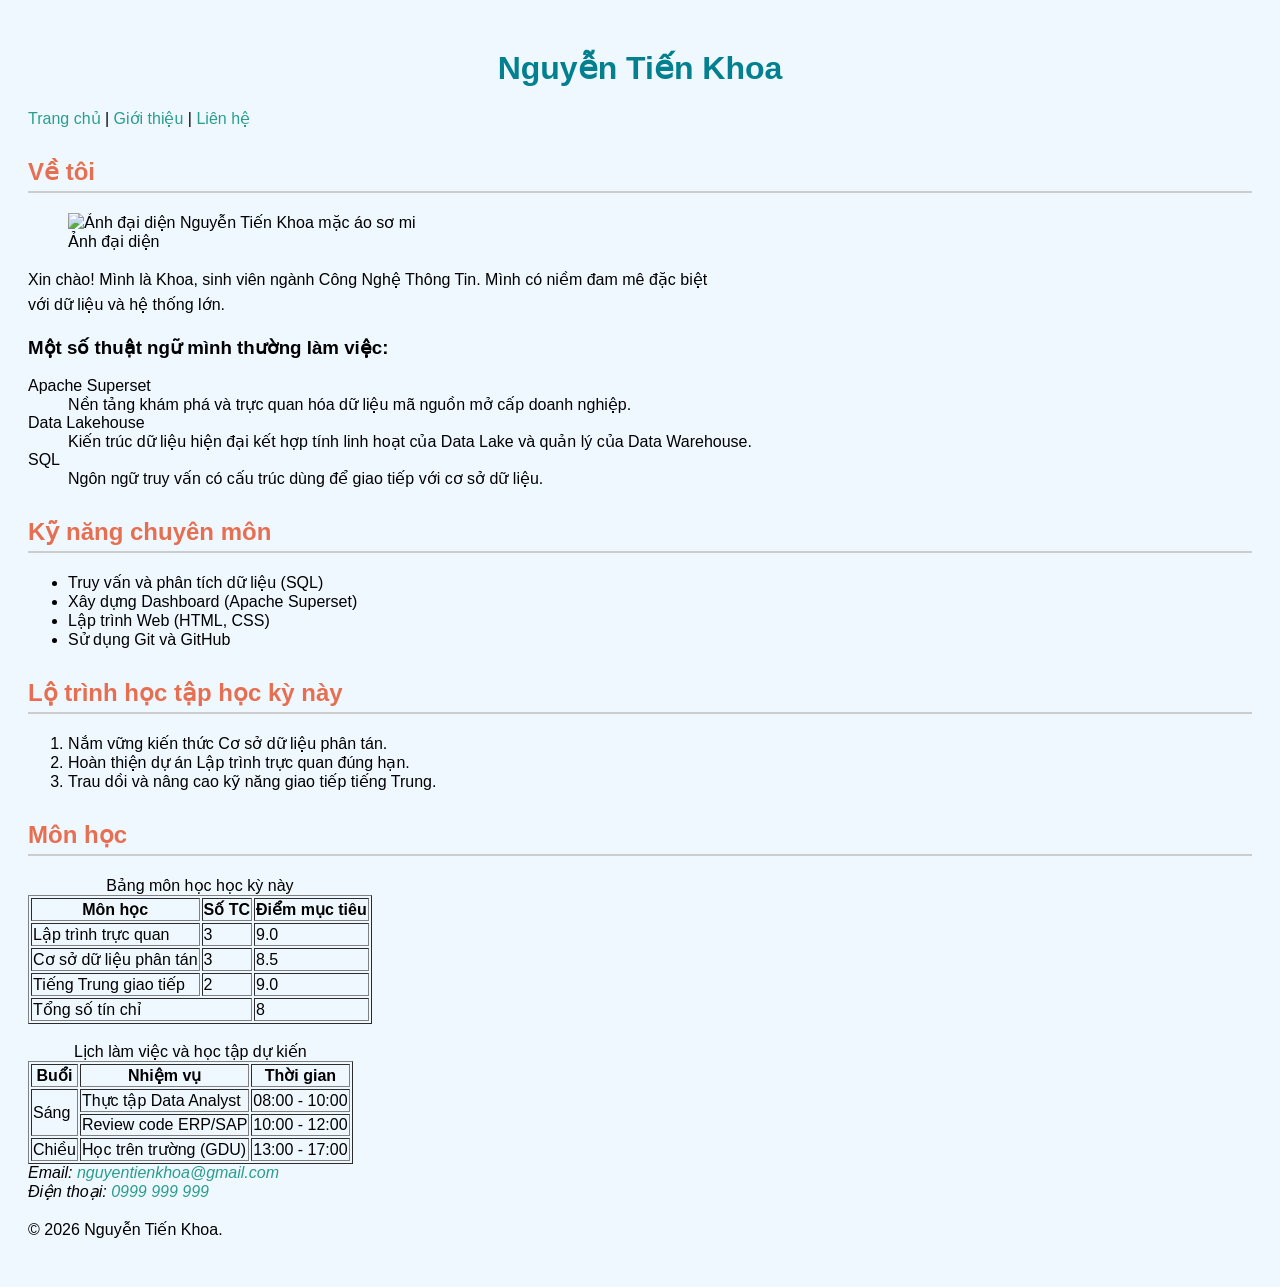
==== about.html @ 68d113b8 "lab 2: hoan thien SEO meta tags, form lien he, va semantic layout" ====
<!DOCTYPE html>
<html lang="vi">
<head>
    <meta charset="UTF-8">
    <meta name="viewport" content="width=device-width, initial-scale=1.0">
    <title>Nguyễn Tiến Khoa – Giới thiệu chi tiết & Kỹ năng</title>
    <meta name="description" content="Tìm hiểu thông tin chi tiết về Nguyễn Tiến Khoa, lộ trình học tập, bảng mục tiêu môn học và các kỹ năng chuyên môn như SQL, Apache Superset.">
    <meta property="og:title" content="Nguyễn Tiến Khoa – Giới thiệu bản thân">
    <meta property="og:description" content="Khám phá lộ trình học tập và kỹ năng CNTT của Tiến Khoa.">
    <meta property="og:type" content="website">
    <link rel="stylesheet" href="css/style.css">
</head>
<body>
    <header>
        <h1>Nguyễn Tiến Khoa</h1>
        <nav>
            <a href="index.html">Trang chủ</a> |
            <a href="about.html">Giới thiệu</a> |
            <a href="contact.html">Liên hệ</a>
        </nav>
    </header>

    <main>
        <section id="ve-toi">
            <h2>Về tôi</h2>
            <figure>
                <img src="https://via.placeholder.com/150" alt="Ảnh đại diện Nguyễn Tiến Khoa mặc áo sơ mi">
                <figcaption>Ảnh đại diện</figcaption>
            </figure>
            <p>Xin chào! Mình là Khoa, sinh viên ngành Công Nghệ Thông Tin. Mình có niềm đam mê đặc biệt với dữ liệu và hệ thống lớn.</p>
            
            <h3>Một số thuật ngữ mình thường làm việc:</h3>
            <dl>
                <dt>Apache Superset</dt>
                <dd>Nền tảng khám phá và trực quan hóa dữ liệu mã nguồn mở cấp doanh nghiệp.</dd>
                <dt>Data Lakehouse</dt>
                <dd>Kiến trúc dữ liệu hiện đại kết hợp tính linh hoạt của Data Lake và quản lý của Data Warehouse.</dd>
                <dt>SQL</dt>
                <dd>Ngôn ngữ truy vấn có cấu trúc dùng để giao tiếp với cơ sở dữ liệu.</dd>
            </dl>
        </section>

        <section id="ky-nang">
            <h2>Kỹ năng chuyên môn</h2>
            <ul>
                <li>Truy vấn và phân tích dữ liệu (SQL)</li>
                <li>Xây dựng Dashboard (Apache Superset)</li>
                <li>Lập trình Web (HTML, CSS)</li>
                <li>Sử dụng Git và GitHub</li>
            </ul>
        </section>

        <section id="lo-trinh">
            <h2>Lộ trình học tập học kỳ này</h2>
            <ol>
                <li>Nắm vững kiến thức Cơ sở dữ liệu phân tán.</li>
                <li>Hoàn thiện dự án Lập trình trực quan đúng hạn.</li>
                <li>Trau dồi và nâng cao kỹ năng giao tiếp tiếng Trung.</li>
            </ol>
        </section>

        <section id="mon-hoc">
            <h2>Môn học</h2>
            <table border="1">
                <caption>Bảng môn học học kỳ này</caption>
                <thead>
                    <tr>
                        <th>Môn học</th>
                        <th>Số TC</th>
                        <th>Điểm mục tiêu</th>
                    </tr>
                </thead>
                <tbody>
                    <tr>
                        <td>Lập trình trực quan</td>
                        <td>3</td>
                        <td>9.0</td>
                    </tr>
                    <tr>
                        <td>Cơ sở dữ liệu phân tán</td>
                        <td>3</td>
                        <td>8.5</td>
                    </tr>
                    <tr>
                        <td>Tiếng Trung giao tiếp</td>
                        <td>2</td>
                        <td>9.0</td>
                    </tr>
                </tbody>
                <tfoot>
                    <tr>
                        <td colspan="2">Tổng số tín chỉ</td>
                        <td>8</td>
                    </tr>
                </tfoot>
            </table>

            <br>
            <table border="1">
                <caption>Lịch làm việc và học tập dự kiến</caption>
                <thead>
                    <tr>
                        <th>Buổi</th>
                        <th>Nhiệm vụ</th>
                        <th>Thời gian</th>
                    </tr>
                </thead>
                <tbody>
                    <tr>
                        <td rowspan="2">Sáng</td>
                        <td>Thực tập Data Analyst</td>
                        <td>08:00 - 10:00</td>
                    </tr>
                    <tr>
                        <td>Review code ERP/SAP</td>
                        <td>10:00 - 12:00</td>
                    </tr>
                    <tr>
                        <td>Chiều</td>
                        <td>Học trên trường (GDU)</td>
                        <td>13:00 - 17:00</td>
                    </tr>
                </tbody>
            </table>
        </section>
    </main>

    <footer>
        <address>
            Email: <a href="mailto:nguyentienkhoa@gmail.com">nguyentienkhoa@gmail.com</a><br>
            Điện thoại: <a href="tel:+84901234567">0999 999 999</a>
        </address>
        <p>&copy; 2026 Nguyễn Tiến Khoa.</p>
    </footer>
</body>
</html>
---- css/style.css ----
/* Cú pháp CSS cơ bản */
/* Ví dụ thực tế */
/* Yêu cầu 4: CSS cho body */
body {
    font-family: Arial, sans-serif; /* Đặt font chữ là Arial */
    background-color: #f0f8ff;      /* Màu nền tùy chọn (ở đây dùng màu xanh nhạt AliceBlue) */
    padding: 20px;                  /* Khoảng cách lề bên trong là 20px */
}
h1 {
    color: #028090;                 /* Đặt màu chữ khác màu đen mặc định */
    text-align: center;             /* Căn giữa nội dung tiêu đề */
}
p {
    line-height: 1.6;               /* Khoảng cách giữa các dòng là 1.6 */
    max-width: 700px;               /* Giới hạn chiều rộng tối đa của đoạn văn là 700px */
}
/* Yêu cầu 8: CSS cho h2 */
h2 {
    color: #e76f51; /* Đặt màu khác với h1 (ví dụ: màu cam đất) */
    border-bottom: 2px solid #cccccc; /* Đường kẻ ngang dưới tiêu đề dày 2px, nét liền, màu xám */
    padding-bottom: 5px; /* Tạo một chút khoảng cách giữa chữ và đường kẻ cho đẹp mắt */
    margin-top: 30px; /* Thêm khoảng cách phía trên để các phần tách bạch hơn */
}
/* Yêu cầu 9: Trạng thái bình thường của thẻ a (liên kết) */
a {
    color: #2a9d8f; /* Màu liên kết mặc định */
    text-decoration: none; /* Bỏ đường gạch chân mặc định của trình duyệt */
}
/* Yêu cầu 9 (Nâng cao): Thuộc tính hover cho thẻ a */
a:hover {
    color: #e9c46a; /* Đổi sang màu vàng khi rê chuột vào */
    text-decoration: underline; /* Hiện lại gạch chân khi rê chuột */
}
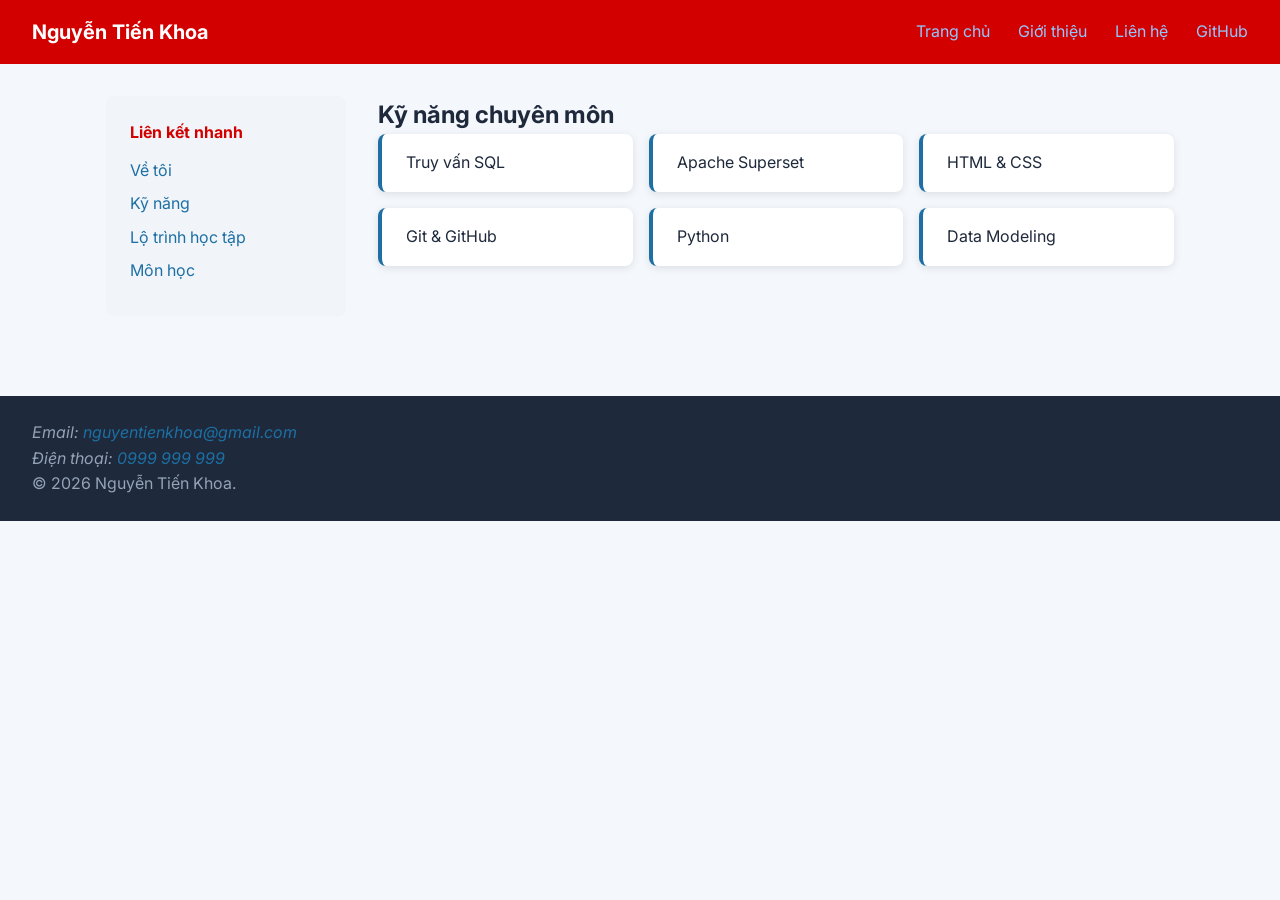
==== commit 35bb4328: "lab 3: SCSS structure + flexbox + grid responsive" ====
--- a/about.html
+++ b/about.html
@@ -8,122 +8,57 @@
     <meta property="og:title" content="Nguyễn Tiến Khoa – Giới thiệu bản thân">
     <meta property="og:description" content="Khám phá lộ trình học tập và kỹ năng CNTT của Tiến Khoa.">
     <meta property="og:type" content="website">
+    <!-- Thêm Google Font Inter -->
+    <link rel="preconnect" href="https://fonts.googleapis.com">
+    <link rel="preconnect" href="https://fonts.gstatic.com" crossorigin>
+    <link href="https://fonts.googleapis.com/css2?family=Inter:wght@400;500;700&display=swap" rel="stylesheet">
     <link rel="stylesheet" href="css/style.css">
 </head>
 <body>
     <header>
-        <h1>Nguyễn Tiến Khoa</h1>
-        <nav>
-            <a href="index.html">Trang chủ</a> |
-            <a href="about.html">Giới thiệu</a> |
-            <a href="contact.html">Liên hệ</a>
-        </nav>
+        <div class="navbar">
+            <div class="logo">Nguyễn Tiến Khoa</div>
+            <nav class="nav-links">
+                <a href="index.html">Trang chủ</a>
+                <a href="about.html">Giới thiệu</a>
+                <a href="contact.html">Liên hệ</a>
+                <a href="https://github.com/nguyentienkhoa" target="_blank" rel="noopener">GitHub</a>
+            </nav>
+        </div>
     </header>
 
-    <main>
-        <section id="ve-toi">
-            <h2>Về tôi</h2>
-            <figure>
-                <img src="https://via.placeholder.com/150" alt="Ảnh đại diện Nguyễn Tiến Khoa mặc áo sơ mi">
-                <figcaption>Ảnh đại diện</figcaption>
-            </figure>
-            <p>Xin chào! Mình là Khoa, sinh viên ngành Công Nghệ Thông Tin. Mình có niềm đam mê đặc biệt với dữ liệu và hệ thống lớn.</p>
+    <!-- Cấu trúc Grid Layout mới -->
+    <div class="page-layout">
+        
+        <!-- Thanh bên (Sidebar) -->
+        <aside class="sidebar">
+            <h3>Liên kết nhanh</h3>
+            <ul>
+                <li><a href="#ve-toi">Về tôi</a></li>
+                <li><a href="#ky-nang">Kỹ năng</a></li>
+                <li><a href="#lo-trinh">Lộ trình học tập</a></li>
+                <li><a href="#mon-hoc">Môn học</a></li>
+            </ul>
+        </aside>
+
+        <main>
+            <!-- (Lưu ý: Bạn giữ nguyên các nội dung section #ve-toi, #lo-trinh, #mon-hoc cũ ở đây nhé. Mình chỉ viết lại section #ky-nang để thêm Grid) -->
             
-            <h3>Một số thuật ngữ mình thường làm việc:</h3>
-            <dl>
-                <dt>Apache Superset</dt>
-                <dd>Nền tảng khám phá và trực quan hóa dữ liệu mã nguồn mở cấp doanh nghiệp.</dd>
-                <dt>Data Lakehouse</dt>
-                <dd>Kiến trúc dữ liệu hiện đại kết hợp tính linh hoạt của Data Lake và quản lý của Data Warehouse.</dd>
-                <dt>SQL</dt>
-                <dd>Ngôn ngữ truy vấn có cấu trúc dùng để giao tiếp với cơ sở dữ liệu.</dd>
-            </dl>
-        </section>
-
-        <section id="ky-nang">
-            <h2>Kỹ năng chuyên môn</h2>
-            <ul>
-                <li>Truy vấn và phân tích dữ liệu (SQL)</li>
-                <li>Xây dựng Dashboard (Apache Superset)</li>
-                <li>Lập trình Web (HTML, CSS)</li>
-                <li>Sử dụng Git và GitHub</li>
-            </ul>
-        </section>
-
-        <section id="lo-trinh">
-            <h2>Lộ trình học tập học kỳ này</h2>
-            <ol>
-                <li>Nắm vững kiến thức Cơ sở dữ liệu phân tán.</li>
-                <li>Hoàn thiện dự án Lập trình trực quan đúng hạn.</li>
-                <li>Trau dồi và nâng cao kỹ năng giao tiếp tiếng Trung.</li>
-            </ol>
-        </section>
-
-        <section id="mon-hoc">
-            <h2>Môn học</h2>
-            <table border="1">
-                <caption>Bảng môn học học kỳ này</caption>
-                <thead>
-                    <tr>
-                        <th>Môn học</th>
-                        <th>Số TC</th>
-                        <th>Điểm mục tiêu</th>
-                    </tr>
-                </thead>
-                <tbody>
-                    <tr>
-                        <td>Lập trình trực quan</td>
-                        <td>3</td>
-                        <td>9.0</td>
-                    </tr>
-                    <tr>
-                        <td>Cơ sở dữ liệu phân tán</td>
-                        <td>3</td>
-                        <td>8.5</td>
-                    </tr>
-                    <tr>
-                        <td>Tiếng Trung giao tiếp</td>
-                        <td>2</td>
-                        <td>9.0</td>
-                    </tr>
-                </tbody>
-                <tfoot>
-                    <tr>
-                        <td colspan="2">Tổng số tín chỉ</td>
-                        <td>8</td>
-                    </tr>
-                </tfoot>
-            </table>
-
-            <br>
-            <table border="1">
-                <caption>Lịch làm việc và học tập dự kiến</caption>
-                <thead>
-                    <tr>
-                        <th>Buổi</th>
-                        <th>Nhiệm vụ</th>
-                        <th>Thời gian</th>
-                    </tr>
-                </thead>
-                <tbody>
-                    <tr>
-                        <td rowspan="2">Sáng</td>
-                        <td>Thực tập Data Analyst</td>
-                        <td>08:00 - 10:00</td>
-                    </tr>
-                    <tr>
-                        <td>Review code ERP/SAP</td>
-                        <td>10:00 - 12:00</td>
-                    </tr>
-                    <tr>
-                        <td>Chiều</td>
-                        <td>Học trên trường (GDU)</td>
-                        <td>13:00 - 17:00</td>
-                    </tr>
-                </tbody>
-            </table>
-        </section>
-    </main>
+            <section id="ky-nang">
+                <h2>Kỹ năng chuyên môn</h2>
+                <!-- CSS Grid cho các thẻ kỹ năng -->
+                <div class="skills-grid">
+                    <div class="skill-card">Truy vấn SQL</div>
+                    <div class="skill-card">Apache Superset</div>
+                    <div class="skill-card">HTML & CSS</div>
+                    <div class="skill-card">Git & GitHub</div>
+                    <div class="skill-card">Python</div>
+                    <div class="skill-card">Data Modeling</div>
+                </div>
+            </section>
+            
+        </main>
+    </div>
 
     <footer>
         <address>
--- a/css/style.css
+++ b/css/style.css
@@ -1,52 +1,180 @@
-/* Cú pháp CSS cơ bản */
-/* Ví dụ thực tế */
-/* Yêu cầu 4: CSS cho body */
-body {
-    font-family: Arial, sans-serif; /* Đặt font chữ là Arial */
-    background-color: #f0f8ff;      /* Màu nền tùy chọn (ở đây dùng màu xanh nhạt AliceBlue) */
-    padding: 20px;                  /* Khoảng cách lề bên trong là 20px */
-}
-h1 {
-    color: #028090;                 /* Đặt màu chữ khác màu đen mặc định */
-    text-align: center;             /* Căn giữa nội dung tiêu đề */
-}
-p {
-    line-height: 1.6;               /* Khoảng cách giữa các dòng là 1.6 */
-    max-width: 700px;               /* Giới hạn chiều rộng tối đa của đoạn văn là 700px */
-}
-/* Yêu cầu 8: CSS cho h2 */
-h2 {
-    color: #e76f51; /* Đặt màu khác với h1 (ví dụ: màu cam đất) */
-    border-bottom: 2px solid #cccccc; /* Đường kẻ ngang dưới tiêu đề dày 2px, nét liền, màu xám */
-    padding-bottom: 5px; /* Tạo một chút khoảng cách giữa chữ và đường kẻ cho đẹp mắt */
-    margin-top: 30px; /* Thêm khoảng cách phía trên để các phần tách bạch hơn */
-}
-/* Yêu cầu 9: Trạng thái bình thường của thẻ a (liên kết) */
-a {
-    color: #2a9d8f; /* Màu liên kết mặc định */
-    text-decoration: none; /* Bỏ đường gạch chân mặc định của trình duyệt */
-}
-/* Yêu cầu 9 (Nâng cao): Thuộc tính hover cho thẻ a */
-a:hover {
-    color: #e9c46a; /* Đổi sang màu vàng khi rê chuột vào */
-    text-decoration: underline; /* Hiện lại gạch chân khi rê chuột */
+*, *::before, *::after {
+  box-sizing: border-box;
+  margin: 0;
+  padding: 0;
 }
 
+body {
+  font-family: "Inter", Arial, Helvetica, sans-serif;
+  background-color: #f4f7fb;
+  color: #1e293b;
+  line-height: 1.6;
+}
 
+a {
+  color: #1d6fa4;
+  text-decoration: none;
+}
+a:hover {
+  color: #0d9488;
+  text-decoration: underline;
+}
 
+img {
+  max-width: 100%;
+  display: block;
+}
 
+.btn-primary {
+  display: inline-block;
+  padding: 10px 24px;
+  border-radius: 6px;
+  font-weight: 600;
+  cursor: pointer;
+  text-decoration: none;
+}
 
+.btn-primary {
+  background: white;
+  color: #d30000;
+}
+.btn-primary:hover {
+  background: #e2e8f0;
+}
 
+.card {
+  background: white;
+  border-radius: 8px;
+  box-shadow: 0 2px 8px rgba(0, 0, 0, 0.1);
+  padding: 24px;
+  margin-bottom: 24px;
+  flex: 1;
+  min-width: 250px;
+}
 
+.skill-card {
+  background: white;
+  border-radius: 8px;
+  box-shadow: 0 2px 8px rgba(0, 0, 0, 0.1);
+  padding: 24px;
+  border-left: 4px solid #1d6fa4;
+  padding: 16px 24px;
+}
 
+.navbar {
+  display: flex;
+  align-items: center;
+  justify-content: center;
+  flex-direction: row;
+  justify-content: space-between;
+  padding: 16px 32px;
+  background: #d30000;
+}
+.navbar .logo {
+  color: white;
+  font-size: 1.25rem;
+  font-weight: bold;
+}
+.navbar .nav-links a {
+  color: #93c5fd;
+  margin-left: 24px;
+}
+.navbar .nav-links a:hover {
+  color: white;
+  text-decoration: none;
+}
 
+.hero {
+  display: flex;
+  align-items: center;
+  justify-content: center;
+  flex-direction: column;
+  min-height: 300px;
+  background: #1d6fa4;
+  color: white;
+  text-align: center;
+  padding: 48px 24px;
+  gap: 16px;
+}
 
+.page-layout {
+  display: grid;
+  grid-template-columns: 1fr;
+  gap: 32px;
+  max-width: 1100px;
+  margin: 0 auto;
+  padding: 32px 16px;
+}
 
+.sidebar {
+  background: #f1f5f9;
+  border-radius: 8px;
+  padding: 24px;
+  align-self: start;
+}
+.sidebar h3 {
+  font-size: 1rem;
+  color: #d30000;
+  margin-bottom: 12px;
+}
+.sidebar ul {
+  list-style: none;
+}
+.sidebar ul li {
+  margin-bottom: 8px;
+}
+.sidebar ul a {
+  color: #1d6fa4;
+}
+.sidebar ul a:hover {
+  text-decoration: underline;
+}
 
+.cards-grid {
+  display: flex;
+  flex-wrap: wrap;
+  gap: 24px;
+  margin-top: 32px;
+}
 
+.skills-grid {
+  display: grid;
+  grid-template-columns: repeat(auto-fill, minmax(200px, 1fr));
+  gap: 16px;
+}
 
+footer {
+  background-color: #1e293b;
+  color: #94a3b8;
+  padding: 24px 32px;
+  margin-top: 48px;
+}
+footer .footer-content {
+  display: flex;
+  justify-content: space-between;
+  align-items: center;
+  flex-wrap: wrap;
+  gap: 16px;
+  max-width: 800px;
+  margin: 0 auto;
+}
 
+.sidebar {
+  display: none;
+}
 
+@media (min-width: 768px) {
+  .page-layout {
+    grid-template-columns: 220px 1fr;
+  }
+  .sidebar {
+    display: block;
+  }
+}
+@media (min-width: 1024px) {
+  .page-layout {
+    grid-template-columns: 240px 1fr;
+  }
+}
 
-
-
+/*# sourceMappingURL=style.css.map */
